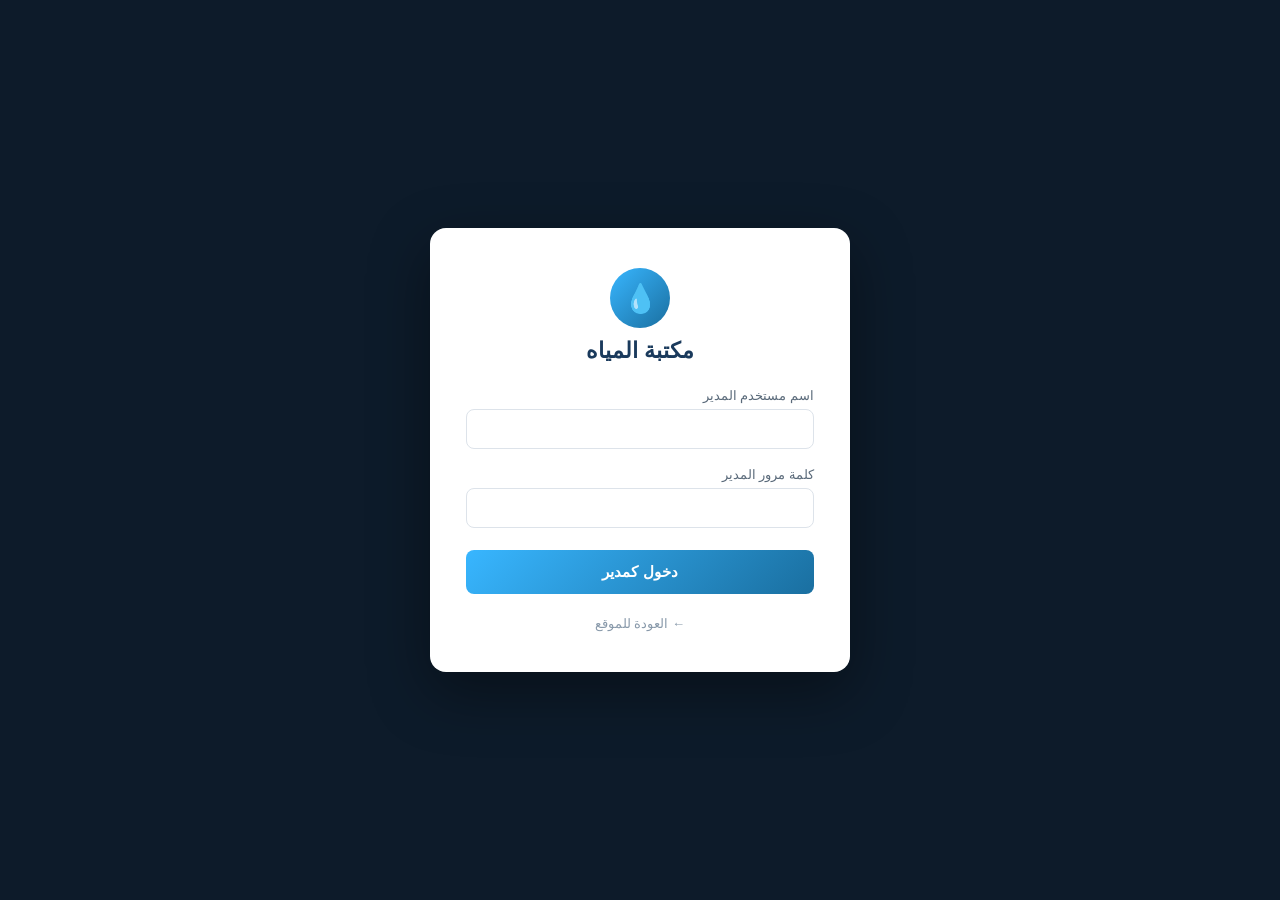
==== wwwroot/admin-login.html @ 2542ba4e "Add standalone admin login page, redirect on logout Co-Authored-By: Claude Sonnet 4.6 <noreply@anthr" ====
<!DOCTYPE html>
<html lang="ar" dir="rtl">
<head>
  <meta charset="UTF-8">
  <meta name="viewport" content="width=device-width, initial-scale=1.0">
  <title>دخول المدير — مكتبة المياه</title>
  <style>
    *{box-sizing:border-box;margin:0;padding:0}
    body{font-family:'Segoe UI',Tahoma,Arial,sans-serif;background:#0d1b2a;min-height:100vh;display:flex;align-items:center;justify-content:center}
    .card{background:#fff;border-radius:16px;padding:40px 36px;width:100%;max-width:420px;box-shadow:0 20px 60px rgba(0,0,0,0.4)}
    .logo{text-align:center;margin-bottom:24px}
    .logo-icon{width:60px;height:60px;background:linear-gradient(135deg,#38b6ff,#1a6fa0);border-radius:50%;display:inline-flex;align-items:center;justify-content:center;font-size:28px;margin-bottom:10px}
    .logo-text{font-size:22px;font-weight:700;color:#1a3a5c}
    .field{margin-bottom:18px}
    .field label{display:block;font-size:13px;color:#5a6a7a;margin-bottom:6px;font-weight:500}
    .field input{width:100%;border:1.5px solid #dde3ea;border-radius:8px;padding:11px 14px;font-size:14px;font-family:inherit;color:#1a3a5c;transition:border-color 0.2s;direction:ltr;text-align:right}
    .field input:focus{outline:none;border-color:#38b6ff}
    .btn-login{width:100%;background:linear-gradient(135deg,#38b6ff,#1a6fa0);color:#fff;border:none;border-radius:8px;padding:13px;font-size:15px;font-weight:700;cursor:pointer;font-family:inherit;margin-top:4px;transition:opacity 0.2s}
    .btn-login:hover{opacity:0.9}
    .btn-login:disabled{opacity:0.6;cursor:not-allowed}
    .error{background:#fff0f0;color:#c0392b;border-radius:6px;padding:10px 14px;font-size:13px;margin-bottom:16px;display:none;border:1px solid #f5c6cb}
    .back-link{text-align:center;margin-top:20px}
    .back-link a{color:#8899aa;font-size:13px;text-decoration:none}
    .back-link a:hover{color:#38b6ff}
  </style>
</head>
<body>
  <div class="card">
    <div class="logo">
      <div class="logo-icon">💧</div>
      <div class="logo-text">مكتبة المياه</div>
    </div>

    <div class="error" id="errMsg"></div>

    <div class="field">
      <label>اسم مستخدم المدير</label>
      <input type="text" id="username" placeholder="" autocomplete="off"
             onkeydown="if(event.key==='Enter') document.getElementById('password').focus()">
    </div>
    <div class="field">
      <label>كلمة مرور المدير</label>
      <input type="password" id="password" placeholder=""
             onkeydown="if(event.key==='Enter') doLogin()">
    </div>

    <button class="btn-login" id="loginBtn" onclick="doLogin()">دخول كمدير</button>

    <div class="back-link">
      <a href="/">← العودة للموقع</a>
    </div>
  </div>

  <script>
    if (sessionStorage.getItem('adminToken')) {
      window.location.href = '/admin-panel.html';
    }

    async function doLogin() {
      const username = document.getElementById('username').value.trim();
      const password = document.getElementById('password').value;
      const btn      = document.getElementById('loginBtn');
      const err      = document.getElementById('errMsg');

      if (!username || !password) { showErr('يرجى إدخال اسم المستخدم وكلمة المرور'); return; }

      btn.disabled = true; btn.textContent = 'جارٍ الدخول...';
      err.style.display = 'none';

      try {
        const res = await fetch('/api/auth/login', {
          method: 'POST',
          headers: { 'Content-Type': 'application/json' },
          body: JSON.stringify({ username, password })
        });

        if (res.ok) {
          const data = await res.json();
          sessionStorage.setItem('adminToken', data.token);
          sessionStorage.setItem('username', data.username || username);
          window.location.href = '/admin-panel.html';
        } else if (res.status === 401) {
          showErr('اسم المستخدم أو كلمة المرور غير صحيحة');
        } else {
          showErr('حدث خطأ، حاول مجدداً');
        }
      } catch {
        showErr('تعذّر الاتصال بالخادم');
      } finally {
        btn.disabled = false; btn.textContent = 'دخول كمدير';
      }
    }

    function showErr(msg) {
      const err = document.getElementById('errMsg');
      err.textContent = msg;
      err.style.display = 'block';
    }
  </script>
</body>
</html>
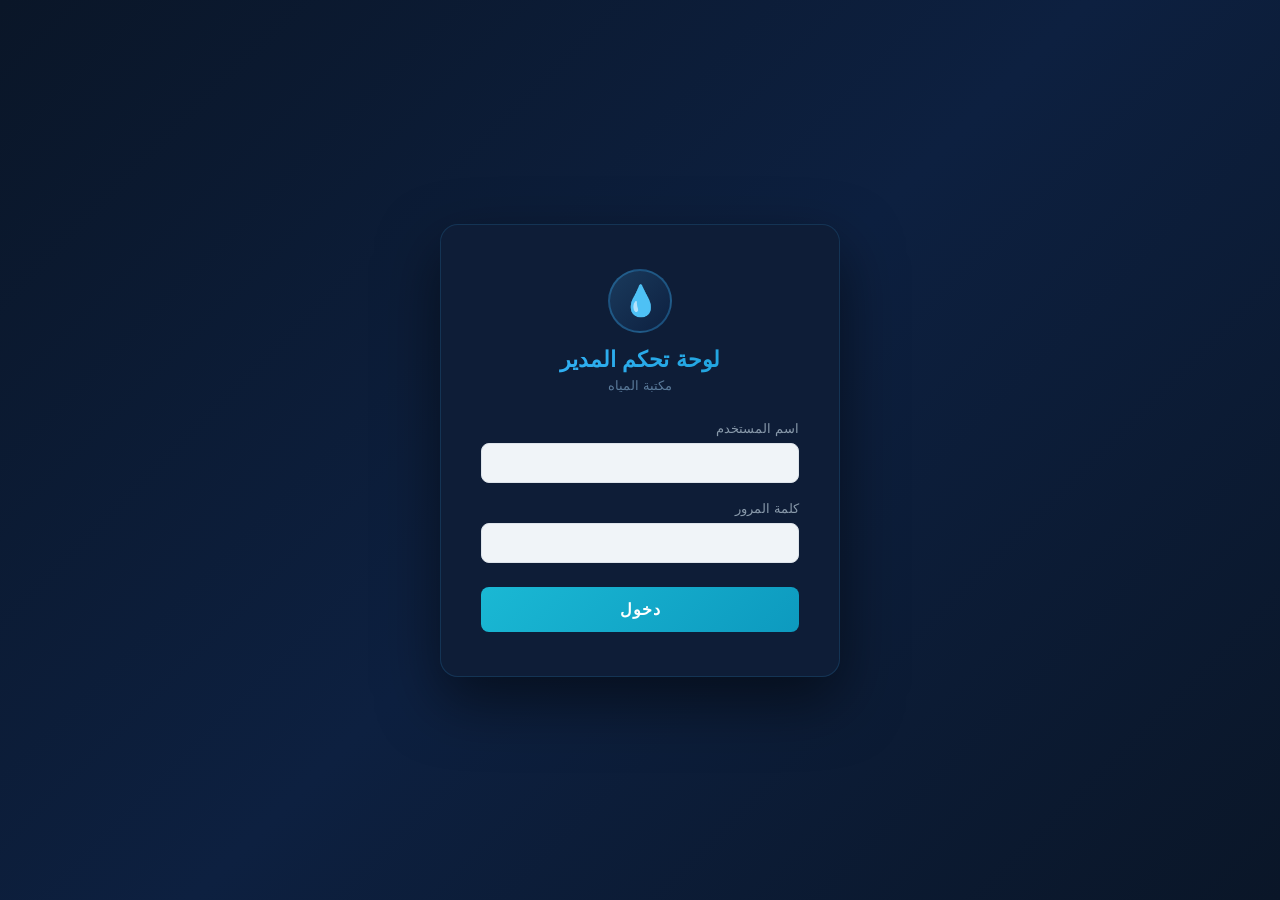
==== commit c23e5797: "Redesign admin login page to match dark theme Co-Authored-By: Claude Sonnet 4.6 <noreply@anthropic.c" ====
--- a/wwwroot/admin-login.html
+++ b/wwwroot/admin-login.html
@@ -3,52 +3,47 @@
 <head>
   <meta charset="UTF-8">
   <meta name="viewport" content="width=device-width, initial-scale=1.0">
-  <title>دخول المدير — مكتبة المياه</title>
+  <title>لوحة تحكم المدير — مكتبة المياه</title>
   <style>
     *{box-sizing:border-box;margin:0;padding:0}
-    body{font-family:'Segoe UI',Tahoma,Arial,sans-serif;background:#0d1b2a;min-height:100vh;display:flex;align-items:center;justify-content:center}
-    .card{background:#fff;border-radius:16px;padding:40px 36px;width:100%;max-width:420px;box-shadow:0 20px 60px rgba(0,0,0,0.4)}
-    .logo{text-align:center;margin-bottom:24px}
-    .logo-icon{width:60px;height:60px;background:linear-gradient(135deg,#38b6ff,#1a6fa0);border-radius:50%;display:inline-flex;align-items:center;justify-content:center;font-size:28px;margin-bottom:10px}
-    .logo-text{font-size:22px;font-weight:700;color:#1a3a5c}
+    body{font-family:'Segoe UI',Tahoma,Arial,sans-serif;background:linear-gradient(135deg,#0a1628 0%,#0d2040 50%,#0a1628 100%);min-height:100vh;display:flex;align-items:center;justify-content:center}
+    .card{background:rgba(15,30,55,0.95);border:1px solid rgba(56,182,255,0.15);border-radius:18px;padding:44px 40px;width:100%;max-width:400px;box-shadow:0 24px 60px rgba(0,0,0,0.5)}
+    .logo{text-align:center;margin-bottom:28px}
+    .logo-icon{width:64px;height:64px;background:linear-gradient(135deg,#1a3a5c,#0d2040);border:2px solid rgba(56,182,255,0.3);border-radius:50%;display:inline-flex;align-items:center;justify-content:center;font-size:30px;margin-bottom:14px}
+    .logo-title{font-size:22px;font-weight:700;background:linear-gradient(135deg,#38b6ff,#1a9fd4);-webkit-background-clip:text;-webkit-text-fill-color:transparent;background-clip:text;margin-bottom:5px}
+    .logo-sub{font-size:13px;color:#5a7a9a}
     .field{margin-bottom:18px}
-    .field label{display:block;font-size:13px;color:#5a6a7a;margin-bottom:6px;font-weight:500}
-    .field input{width:100%;border:1.5px solid #dde3ea;border-radius:8px;padding:11px 14px;font-size:14px;font-family:inherit;color:#1a3a5c;transition:border-color 0.2s;direction:ltr;text-align:right}
-    .field input:focus{outline:none;border-color:#38b6ff}
-    .btn-login{width:100%;background:linear-gradient(135deg,#38b6ff,#1a6fa0);color:#fff;border:none;border-radius:8px;padding:13px;font-size:15px;font-weight:700;cursor:pointer;font-family:inherit;margin-top:4px;transition:opacity 0.2s}
-    .btn-login:hover{opacity:0.9}
-    .btn-login:disabled{opacity:0.6;cursor:not-allowed}
-    .error{background:#fff0f0;color:#c0392b;border-radius:6px;padding:10px 14px;font-size:13px;margin-bottom:16px;display:none;border:1px solid #f5c6cb}
-    .back-link{text-align:center;margin-top:20px}
-    .back-link a{color:#8899aa;font-size:13px;text-decoration:none}
-    .back-link a:hover{color:#38b6ff}
+    .field label{display:block;font-size:13px;color:#8899aa;margin-bottom:7px;text-align:right}
+    .field input{width:100%;background:#f0f4f8;border:1.5px solid #dde3ea;border-radius:8px;padding:11px 14px;font-size:14px;font-family:inherit;color:#1a3a5c;direction:ltr;text-align:right;transition:border-color 0.2s}
+    .field input:focus{outline:none;border-color:#38b6ff;background:#fff}
+    .btn-login{width:100%;background:linear-gradient(135deg,#1ab8d4,#0d9abf);color:#fff;border:none;border-radius:8px;padding:13px;font-size:16px;font-weight:700;cursor:pointer;font-family:inherit;margin-top:6px;transition:opacity 0.2s;letter-spacing:1px}
+    .btn-login:hover{opacity:0.88}
+    .btn-login:disabled{opacity:0.55;cursor:not-allowed}
+    .error{background:rgba(192,57,43,0.15);color:#e74c3c;border-radius:6px;padding:10px 14px;font-size:13px;margin-bottom:14px;display:none;border:1px solid rgba(192,57,43,0.3)}
   </style>
 </head>
 <body>
   <div class="card">
     <div class="logo">
       <div class="logo-icon">💧</div>
-      <div class="logo-text">مكتبة المياه</div>
+      <div class="logo-title">لوحة تحكم المدير</div>
+      <div class="logo-sub">مكتبة المياه</div>
     </div>
 
     <div class="error" id="errMsg"></div>
 
     <div class="field">
-      <label>اسم مستخدم المدير</label>
-      <input type="text" id="username" placeholder="" autocomplete="off"
+      <label>اسم المستخدم</label>
+      <input type="text" id="username" autocomplete="off"
              onkeydown="if(event.key==='Enter') document.getElementById('password').focus()">
     </div>
     <div class="field">
-      <label>كلمة مرور المدير</label>
-      <input type="password" id="password" placeholder=""
+      <label>كلمة المرور</label>
+      <input type="password" id="password"
              onkeydown="if(event.key==='Enter') doLogin()">
     </div>
 
-    <button class="btn-login" id="loginBtn" onclick="doLogin()">دخول كمدير</button>
-
-    <div class="back-link">
-      <a href="/">← العودة للموقع</a>
-    </div>
+    <button class="btn-login" id="loginBtn" onclick="doLogin()">دخول</button>
   </div>
 
   <script>
@@ -64,7 +59,7 @@
 
       if (!username || !password) { showErr('يرجى إدخال اسم المستخدم وكلمة المرور'); return; }
 
-      btn.disabled = true; btn.textContent = 'جارٍ الدخول...';
+      btn.disabled = true; btn.textContent = '...';
       err.style.display = 'none';
 
       try {
@@ -87,7 +82,7 @@
       } catch {
         showErr('تعذّر الاتصال بالخادم');
       } finally {
-        btn.disabled = false; btn.textContent = 'دخول كمدير';
+        btn.disabled = false; btn.textContent = 'دخول';
       }
     }
 
